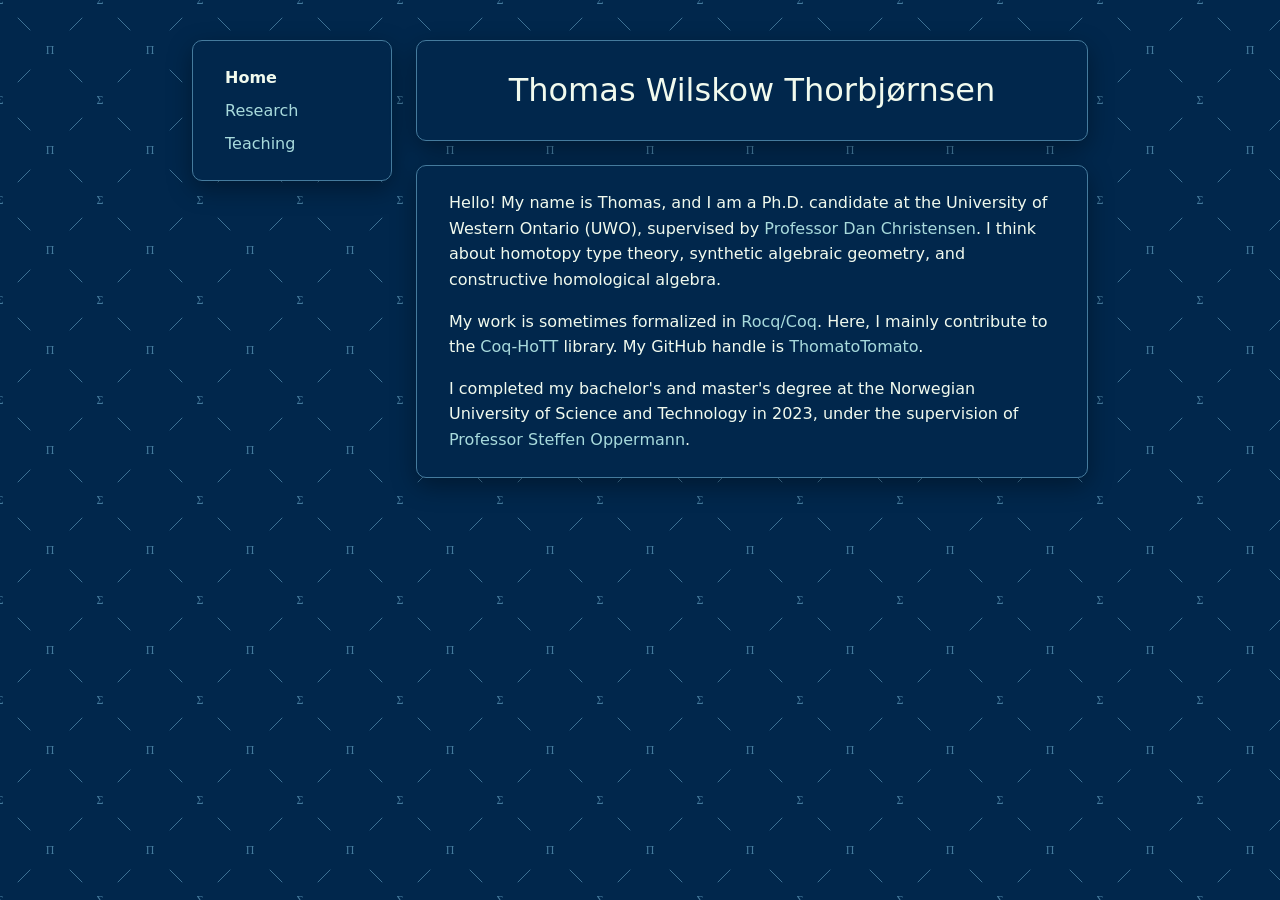
==== index.html @ 54e1b47f "Personal website" ====
<!DOCTYPE html>
<html lang="en">
<head>
  <!-- Character encoding and responsive viewport scaling for mobile devices -->
  <meta charset="UTF-8">
  <meta name="viewport" content="width=device-width, initial-scale=1.0">
  <title>Thomas Wilskow Thorbjørnsen</title>

  <!-- Shared stylesheet (for pages in subfolders like Research/, use "../style.css") -->
  <link rel="stylesheet" href="style.css">
</head>
<body>
  <!-- Two-column grid container: left sidebar (nav) + right main column (.content) -->
  <div class="layout">
    <!-- Sidebar navigation card; aria-label helps screen readers identify this nav region -->
    <nav class="card" aria-label="Explore files">
      <!-- class="current" highlights the active page; move it to the matching link on other pages -->
      <a class="current">Home</a>
      <a href="Research/research.html">Research</a>
      <a href="Teaching/teaching.html">Teaching</a>
      <!-- <a href="Talks and Activities/talks.html">Talks and Activities</a> -->
      <!-- <a href="resume.pdf">Resume</a> -->
    </nav>

    <!-- Right column: stacks the name card above the main text card (and any future .card sections) -->
    <div class="content">
      <header class="card">
        <h1>Thomas Wilskow Thorbjørnsen</h1>
      </header>

      <main class="card">
        <p>Hello! My name is Thomas, and I am a Ph.D. candidate at the University of Western Ontario (UWO), supervised by <a href="https://jdc.math.uwo.ca/">Professor Dan Christensen</a>. I think about homotopy type theory, synthetic algebraic geometry, and constructive homological algebra.</p>

        <p>My work is sometimes formalized in <a href="https://rocq-prover.org/">Rocq/Coq</a>. Here, I mainly contribute to the <a href="https://github.com/HoTT/Coq-HoTT">Coq-HoTT</a> library. My GitHub handle is <a href="https://github.com/ThomatoTomato">ThomatoTomato</a>.</p>

        <p>I completed my bachelor's and master's degree at the Norwegian University of Science and Technology in 2023, under the supervision of <a href="https://opperman.folk.ntnu.no/index.html">Professor Steffen Oppermann</a>.</p>
      </main>
    </div>
  </div>
</body>
</html>
---- style.css ----
/*
 * Color palette (CSS custom properties available anywhere via var(--name))
 * --color-1: hover/accent highlight (gold)
 * --color-2: primary text (off-white)
 * --color-3: links (light teal)
 * --color-4: borders and background tile pattern (steel blue)
 * --color-5: background and card fill (deep navy)
 */
:root {
  --color-1: #FFD700;
  --color-2: #f1faee;
  --color-3: #A8DADC;
  --color-4: #457b9d;
  --color-5: #01274C;
}

/* Base canvas color behind the tiled pattern */
html {
  background-color: var(--color-5);
}

/* Centers the whole page layout within a max width of 56rem (~896px) */
body {
  color: var(--color-2);
  font-family: system-ui, -apple-system, sans-serif;
  line-height: 1.6;
  max-inline-size: 56rem;
  margin-inline: auto;
  padding: 2rem 1.5rem;
}

/*
 * Fixed full-screen tiled background pattern.
 * Uses the SVG as a CSS mask so the pattern automatically adopts --color-4.
 * z-index: -1 keeps it behind all page content; pointer-events: none prevents blocking clicks.
 */
body::before {
  content: "";
  position: fixed;
  inset: 0;
  z-index: -1;
  pointer-events: none;
  background-color: var(--color-4);
  /* Change the url of the following two fields to change tiling. */
  -webkit-mask-image: url("tile.svg");
  mask-image: url("tile.svg");
  -webkit-mask-repeat: repeat;
  mask-repeat: repeat;
  -webkit-mask-size: 100px 100px;
  mask-size: 100px 100px;
}

/* Reusable card container for nav, header, main, and any future <section class="card"> */
.card {
  background-color: var(--color-5);
  border: 1.5px solid var(--color-4);
  border-radius: 10px;
  padding: 1.5rem 2rem;
  box-shadow: 0 8px 24px rgba(0, 0, 0, 0.35);
}

/* Adds vertical spacing between stacked cards in the same column */
.card + .card {
  margin-block-start: 1.5rem;
}

/* Trim extra outer margins from the first/last element inside a card */
.card > :first-child {
  margin-block-start: 0;
}

.card > :last-child {
  margin-block-end: 0;
}

header {
  text-align: center;
}

h1 {
  font-weight: 500;
  margin-block-end: 0;
}

h2 {
  font-weight: 500;
  font-size: 1.35rem;
  margin-block: 0 0.75rem;
  color: var(--color-3);
}

h3 {
  font-weight: 600;
  font-size: 1.05rem;
  margin-block: 1.25rem 0.5rem;
}

ul, ol {
  padding-inline-start: 1.25rem;
  margin-block: 0.5rem;
}

li + li {
  margin-block-start: 0.5rem;
}

/* Two-column list for term + courses entries */
.course-list {
  display: grid;
  grid-template-columns: repeat(2, minmax(0, 1fr));
  gap: 0.75rem 1.5rem;
  list-style: none;
  padding-inline-start: 0;
  margin-block: 0.5rem;
}

.course-list li + li {
  margin-block-start: 0; /* Override global li + li spacing so grid rows align */
}

.course-list .term {
  display: block;
  font-weight: 600;
  color: var(--color-3);
}

@media (max-width: 42rem) {
  .course-list {
    grid-template-columns: 1fr;
  }
}

/* Desktop two-column layout: 12.5rem left sidebar + flexible right content column */
.layout {
  display: grid;
  grid-template-columns: 12.5rem 1fr;
  align-items: start; /* Keep sidebar sized to its content rather than stretching full height */
  gap: 1.5rem;
}

/* Vertical link list inside the sidebar nav */
nav {
  display: flex;
  flex-direction: column;
  gap: 0.45rem;
}

/* Responsive breakpoint: stack into one column and center nav links horizontally on small screens */
@media (max-width: 42rem) {
  .layout {
    grid-template-columns: 1fr;
  }

  nav {
    flex-direction: row;
    flex-wrap: wrap;
    flex-wrap: balance; /* Distribute wrapped links evenly where supported */
    justify-content: center;
    gap: 0.5rem 1rem;
  }
}

/* Link styles */
a {
  text-decoration: none;
  color: var(--color-3);
}

a:hover {
  color: var(--color-1);
  text-decoration: underline;
}

/* Highlights the link for the currently active page */
.current {
  font-weight: 700;
  color: var(--color-2);
}
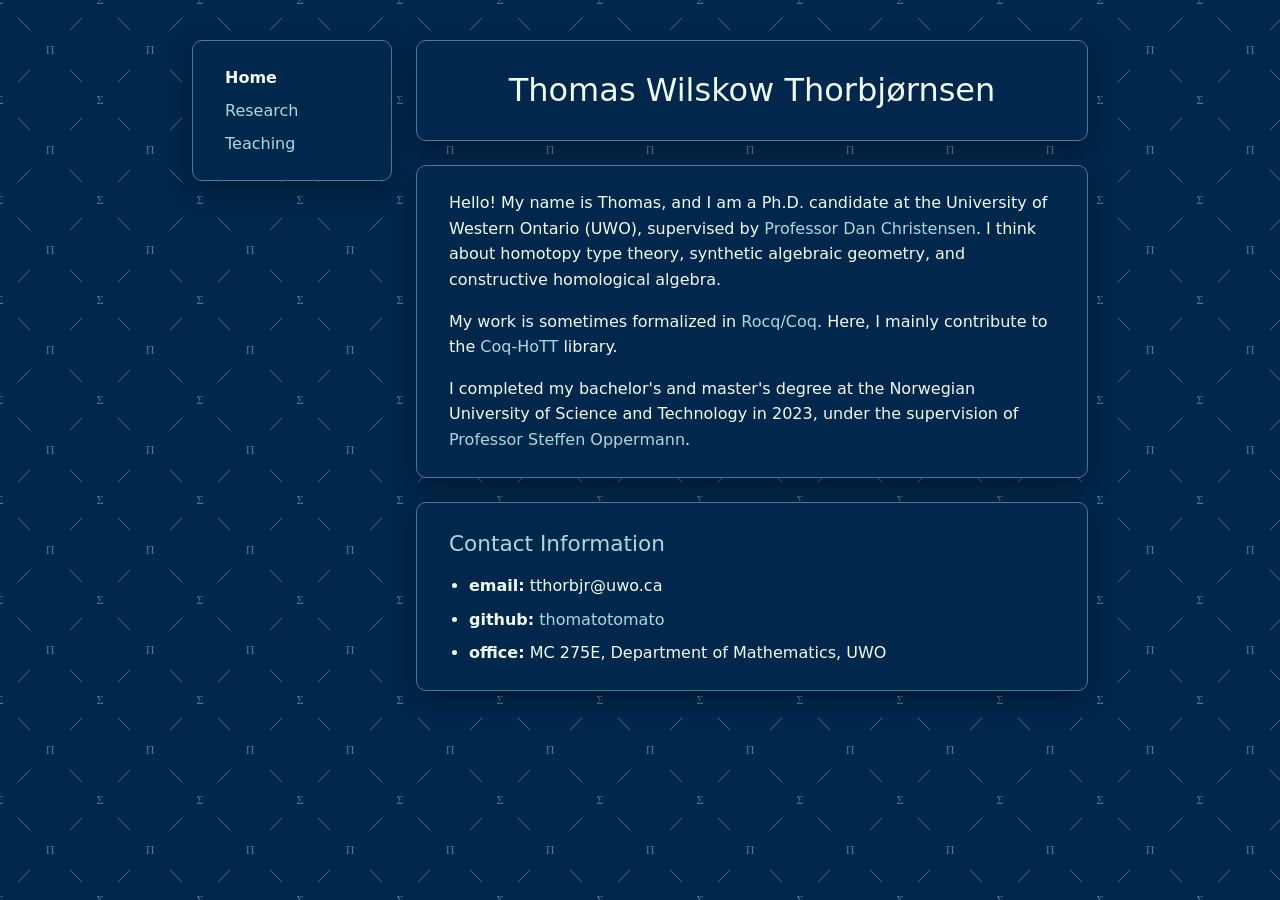
==== commit 4767d7d1: "Add contact information" ====
--- a/index.html
+++ b/index.html
@@ -28,13 +28,27 @@
         <h1>Thomas Wilskow Thorbjørnsen</h1>
       </header>
 
-      <main class="card">
+      <section class="card">
         <p>Hello! My name is Thomas, and I am a Ph.D. candidate at the University of Western Ontario (UWO), supervised by <a href="https://jdc.math.uwo.ca/">Professor Dan Christensen</a>. I think about homotopy type theory, synthetic algebraic geometry, and constructive homological algebra.</p>
 
-        <p>My work is sometimes formalized in <a href="https://rocq-prover.org/">Rocq/Coq</a>. Here, I mainly contribute to the <a href="https://github.com/HoTT/Coq-HoTT">Coq-HoTT</a> library. My GitHub handle is <a href="https://github.com/ThomatoTomato">ThomatoTomato</a>.</p>
+        <p>My work is sometimes formalized in <a href="https://rocq-prover.org/">Rocq/Coq</a>. Here, I mainly contribute to the <a href="https://github.com/HoTT/Coq-HoTT">Coq-HoTT</a> library. </p>
 
         <p>I completed my bachelor's and master's degree at the Norwegian University of Science and Technology in 2023, under the supervision of <a href="https://opperman.folk.ntnu.no/index.html">Professor Steffen Oppermann</a>.</p>
-      </main>
+      </section>
+
+      <section class="card">
+        <h2>Contact Information</h2>
+          <ul>
+            <li><b>email:</b> tthorbjr@uwo.ca</li>
+            <li><b>github:</b> <a href="https://github.com/ThomatoTomato">thomatotomato</a></li>
+            <li><b>office:</b> MC 275E, Department of Mathematics, UWO</li>
+          </ul>
+      </section>
+
+      <!-- <section class="card">
+        <h2>News</h2>
+
+      </section> -->
     </div>
   </div>
 </body>
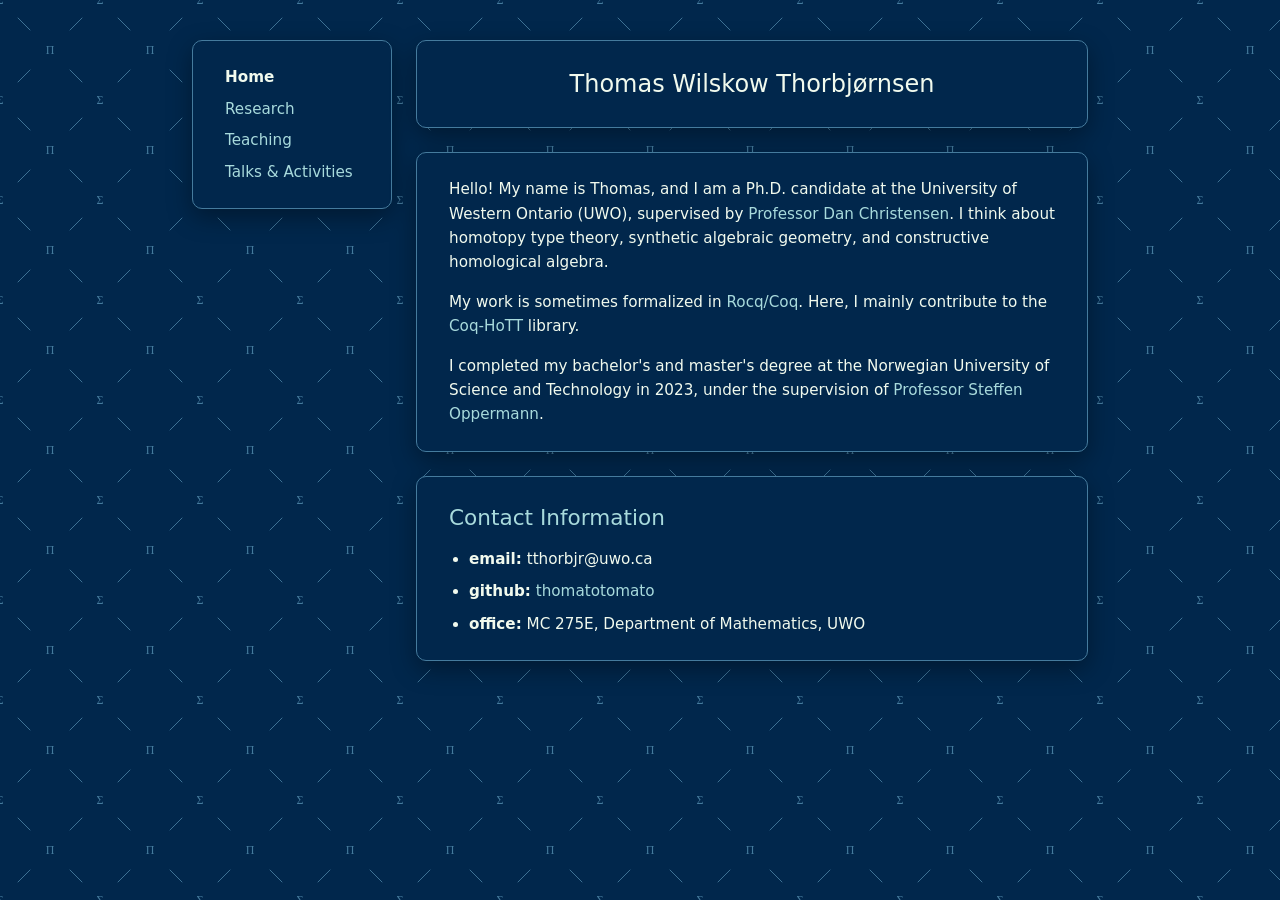
==== commit a1c9bb0a: "add talks and activities page" ====
--- a/index.html
+++ b/index.html
@@ -18,7 +18,7 @@
       <a class="current">Home</a>
       <a href="Research/research.html">Research</a>
       <a href="Teaching/teaching.html">Teaching</a>
-      <!-- <a href="Talks and Activities/talks.html">Talks and Activities</a> -->
+      <a href="Talks and Activities/talks.html">Talks &amp; Activities</a>
       <!-- <a href="resume.pdf">Resume</a> -->
     </nav>
 
--- a/style.css
+++ b/style.css
@@ -23,6 +23,7 @@
 body {
   color: var(--color-2);
   font-family: system-ui, -apple-system, sans-serif;
+  font-size: 0.95rem;
   line-height: 1.6;
   max-inline-size: 56rem;
   margin-inline: auto;
@@ -78,6 +79,7 @@
 }
 
 h1 {
+  font-size: 1.5rem;
   font-weight: 500;
   margin-block-end: 0;
 }
@@ -104,8 +106,15 @@
   margin-block-start: 0.5rem;
 }
 
-/* Two-column list for term + courses entries */
-.course-list {
+/* Single-column list for label + entries */
+.single-list {
+  list-style: none;
+  padding-inline-start: 0;
+  margin-block: 0.5rem;
+}
+
+/* Two-column list for label + entries */
+.block-list {
   display: grid;
   grid-template-columns: repeat(2, minmax(0, 1fr));
   gap: 0.75rem 1.5rem;
@@ -114,18 +123,18 @@
   margin-block: 0.5rem;
 }
 
-.course-list li + li {
+.block-list li + li {
   margin-block-start: 0; /* Override global li + li spacing so grid rows align */
 }
 
-.course-list .term {
+.label {
   display: block;
   font-weight: 600;
   color: var(--color-3);
 }
 
 @media (max-width: 42rem) {
-  .course-list {
+  .block-list {
     grid-template-columns: 1fr;
   }
 }
